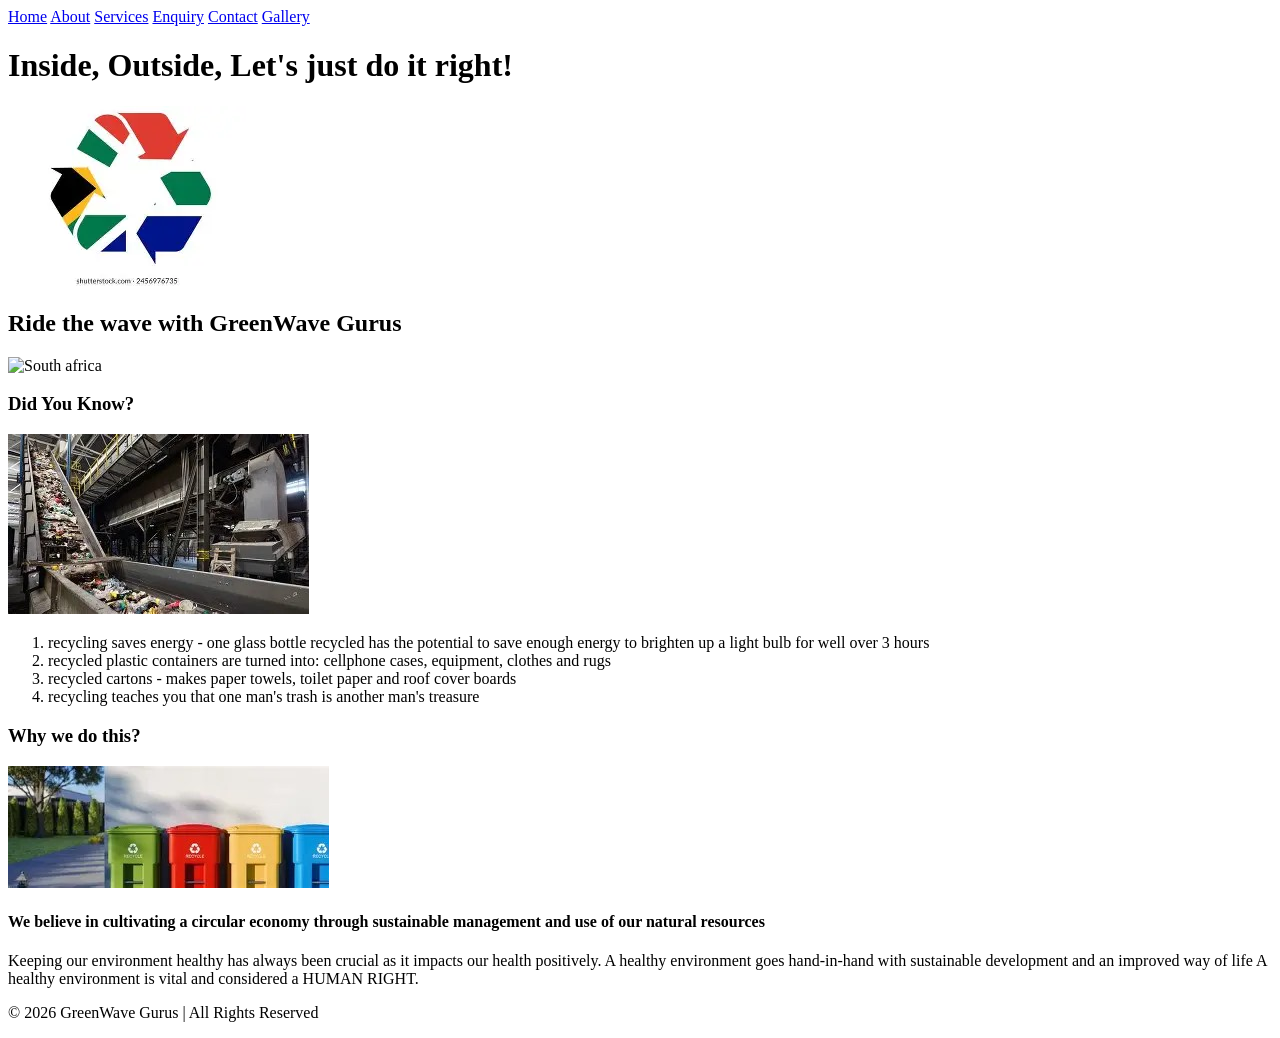
==== index.html @ 787d03be "first commit" ====
<!DOCTYPE html>
<html lang="en">
<head>
    <meta charset="UTF-8">
    <meta name="viewport" content="width=device-width, initial-scale=1.0">
    <title>GreenWave Gurus</title>
</head>
<body>
    
        <header>
       <nav>
    <a href="index.html">Home</a> 
    <a href="about.html">About</a>
    <a href="services.html">Services</a>
    <a href="enquiry.html">Enquiry</a>
    <a href="contact.html">Contact</a>
    <a href="images.html">Gallery</a>

</nav> 
</header>
   

<h1>Inside, Outside, Let's just do it right!</h1>
 <img src="images/logo2.jpg" alt="logo">
<h2>Ride the wave with GreenWave Gurus</h2>
 <img src="SouthAfrica.jpg" alt="South africa">
<h3>Did You Know?</h3>
<img src="images/factory.jpg" alt="factory">
<ol>
    <li>recycling saves energy - one glass bottle recycled has the potential to save enough energy to brighten up
        a light bulb for well over 3 hours
    </li>
    <li>recycled plastic containers are turned into: cellphone cases, equipment, clothes and rugs</li>
    <li>recycled cartons - makes paper towels, toilet paper and roof cover boards</li>
     <li>recycling teaches you that one man's trash is another man's treasure</li>
</ol>
<h3>Why we do this?</h3>
    <img src="images/recyclingbins.jpg" alt="recyclingbins">

<h4>We believe in cultivating a circular economy through sustainable management and use of our natural resources</h4>
<p>Keeping our environment healthy has always been crucial as it impacts our health positively. A healthy environment goes hand-in-hand with sustainable development and an improved way of life
    A healthy environment is vital and considered a HUMAN RIGHT.
</p>

<footer><p>&copy; 2026 GreenWave Gurus | All Rights Reserved</p></footer>




</body>
</html>
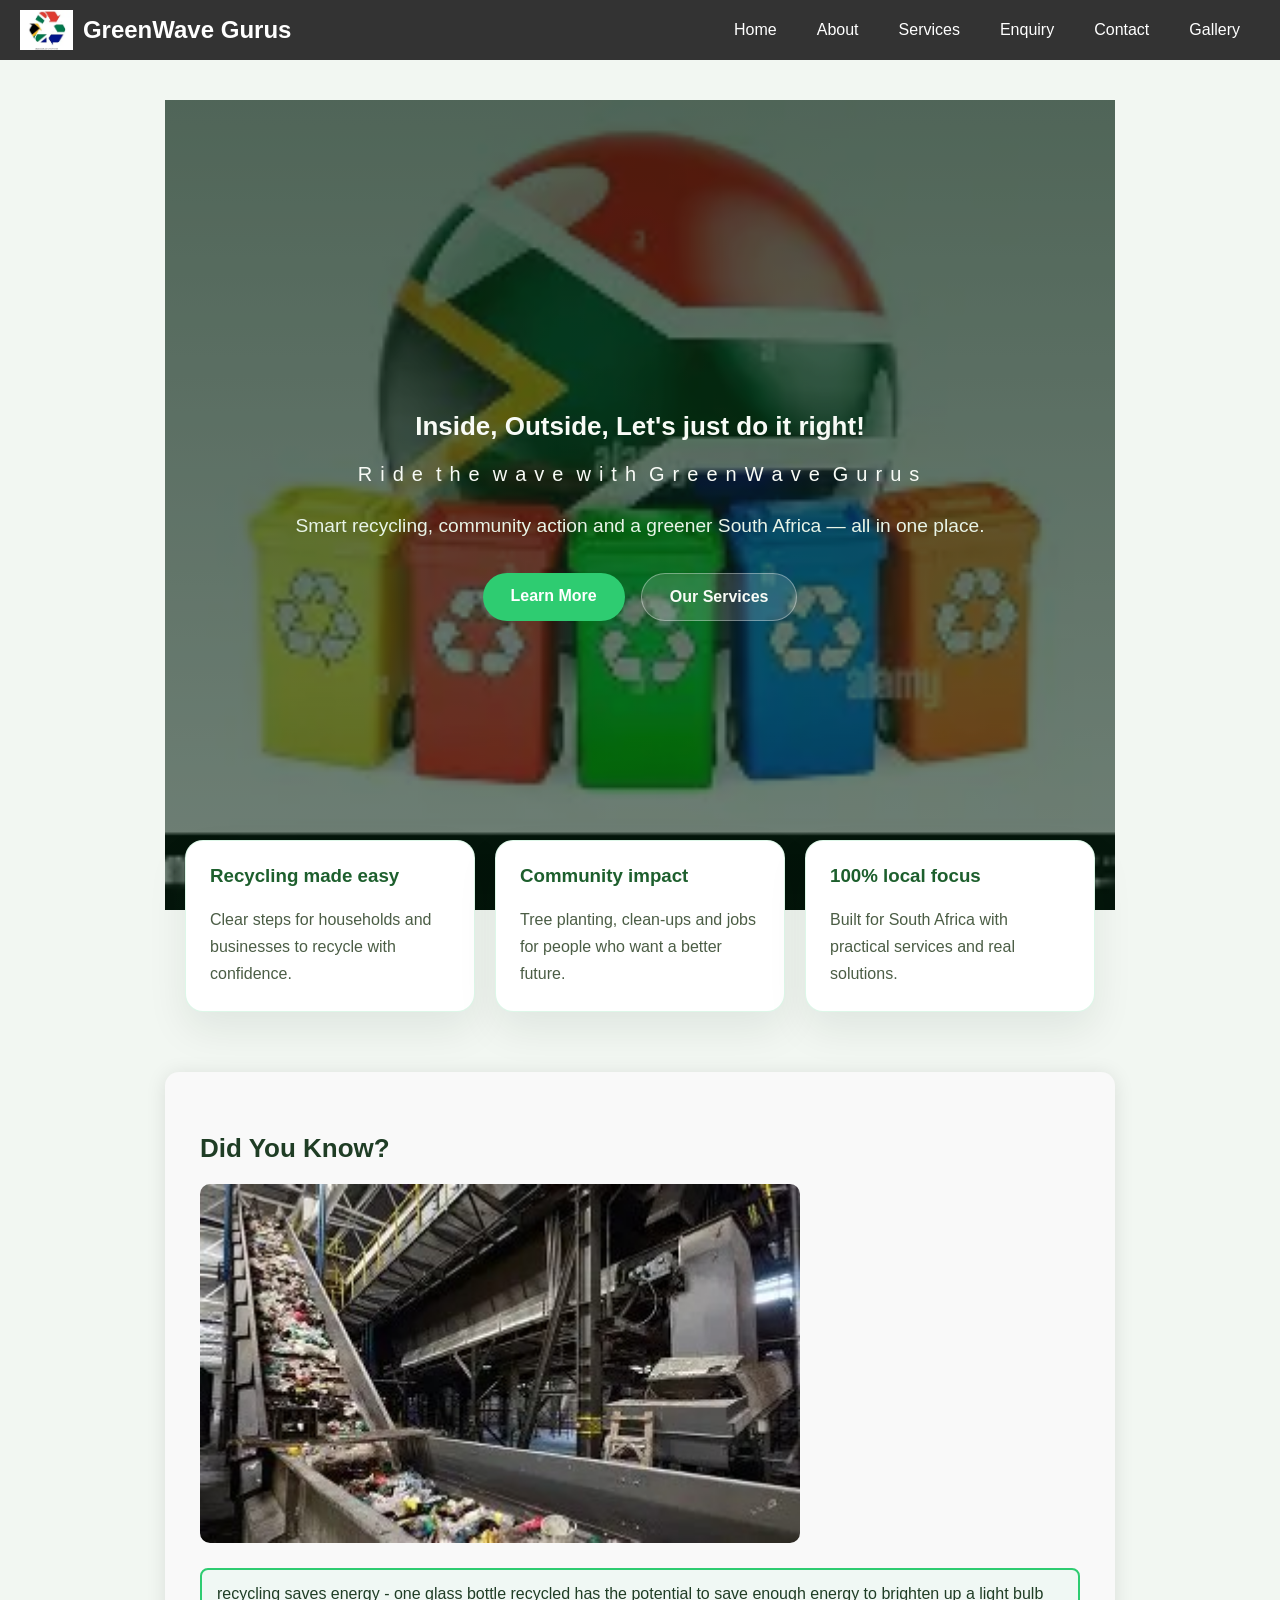
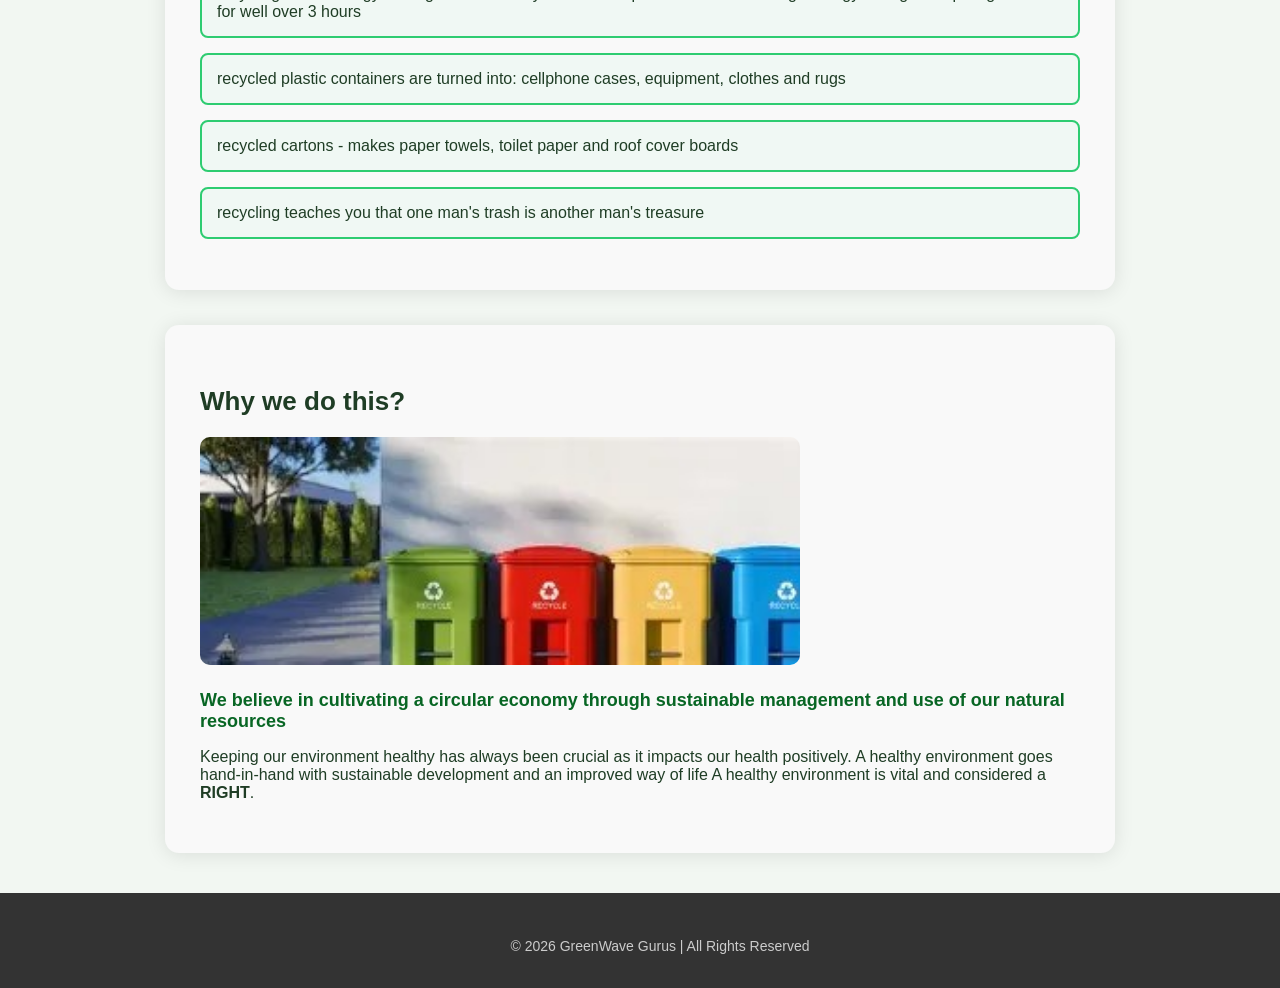
==== commit cf4d60bf: "update changes" ====
--- a/index.html
+++ b/index.html
@@ -3,46 +3,93 @@
 <head>
     <meta charset="UTF-8">
     <meta name="viewport" content="width=device-width, initial-scale=1.0">
+    <link rel="stylesheet" href="css/style.css">
     <title>GreenWave Gurus</title>
 </head>
 <body>
     
-        <header>
-       <nav>
-    <a href="index.html">Home</a> 
-    <a href="about.html">About</a>
-    <a href="services.html">Services</a>
-    <a href="enquiry.html">Enquiry</a>
-    <a href="contact.html">Contact</a>
-    <a href="images.html">Gallery</a>
+       <header>
+<nav class="navbar">
+    <div class="logo">
+        <img src="images/logo2.jpg" alt="logo">
+        <span>GreenWave Gurus</span>
+    </div>
+    <ul class="nav-links">
+        <li><a href="index.html">Home</a></li>
+        <li><a href="about.html">About</a></li>
+        <li><a href="services.html">Services</a></li>
+        <li><a href="enquiry.html">Enquiry</a></li>
+        <li><a href="contact.html">Contact</a></li>
+        <li><a href="images.html">Gallery</a></li>
+    </ul>
+</nav>
+</header>
 
-</nav> 
-</header>
-   
+<main class="container">
+<section class="hero">
+    <div class="hero-content">
+       <h1><strong>Inside, Outside, Let's just do it right!</strong></h1>
 
-<h1>Inside, Outside, Let's just do it right!</h1>
- <img src="images/logo2.jpg" alt="logo">
-<h2>Ride the wave with GreenWave Gurus</h2>
- <img src="SouthAfrica.jpg" alt="South africa">
-<h3>Did You Know?</h3>
-<img src="images/factory.jpg" alt="factory">
-<ol>
-    <li>recycling saves energy - one glass bottle recycled has the potential to save enough energy to brighten up
-        a light bulb for well over 3 hours
-    </li>
-    <li>recycled plastic containers are turned into: cellphone cases, equipment, clothes and rugs</li>
-    <li>recycled cartons - makes paper towels, toilet paper and roof cover boards</li>
-     <li>recycling teaches you that one man's trash is another man's treasure</li>
-</ol>
-<h3>Why we do this?</h3>
-    <img src="images/recyclingbins.jpg" alt="recyclingbins">
+        <h2 class="wavy-text">
+            <span>R</span><span>i</span><span>d</span><span>e</span><span> </span>
+            <span>t</span><span>h</span><span>e</span><span> </span><span>w</span>
+            <span>a</span><span>v</span><span>e</span><span> </span><span>w</span>
+            <span>i</span><span>t</span><span>h</span><span> </span><span>G</span>
+            <span>r</span><span>e</span><span>e</span><span>n</span><span>W</span>
+            <span>a</span><span>v</span><span>e</span><span> </span><span>G</span>
+            <span>u</span><span>r</span><span>u</span><span>s</span>
+        </h2>
 
-<h4>We believe in cultivating a circular economy through sustainable management and use of our natural resources</h4>
+        <p class="hero-subtitle">
+            Smart recycling, community action and a greener South Africa — all in one place.
+        </p>
+
+        <div class="hero-buttons">
+            <a href="about.html" class="btn btn-primary">Learn More</a>
+            <a href="services.html" class="btn btn-secondary">Our Services</a>
+        </div>
+    </div>
+</section>
+
+<section class="hero-cards">
+    <article class="feature-card">
+        <h3>Recycling made easy</h3>
+        <p>Clear steps for households and businesses to recycle with confidence.</p>
+    </article>
+    <article class="feature-card">
+        <h3>Community impact</h3>
+        <p>Tree planting, clean-ups and jobs for people who want a better future.</p>
+    </article>
+    <article class="feature-card">
+        <h3>100% local focus</h3>
+        <p>Built for South Africa with practical services and real solutions.</p>
+    </article>
+</section>
+<section class="content-card">
+    <h3>Did You Know?</h3>
+<img src="images/factory.jpg" alt="factory" class="section-img">
+  
+<ul class="facts-list">
+            <li class="fact-item">recycling saves energy - one glass bottle recycled has the potential to save enough energy to brighten up a light bulb for well over 3 hours</li>
+            <li class="fact-item">recycled plastic containers are turned into: cellphone cases, equipment, clothes and rugs</li>
+            <li class="fact-item">recycled cartons - makes paper towels, toilet paper and roof cover boards</li>
+            <li class="fact-item">recycling teaches you that one man's trash is another man's treasure</li>
+</ul>
+ 
+</section>
+<section class="content-card">
+    <h3>Why we do this?</h3>
+    <img src="images/recyclingbins.jpg" alt="recycling bins" class="section-img">
+
+<p class="highlight">We believe in cultivating a circular economy through sustainable management and use of our natural resources</p>
 <p>Keeping our environment healthy has always been crucial as it impacts our health positively. A healthy environment goes hand-in-hand with sustainable development and an improved way of life
-    A healthy environment is vital and considered a HUMAN RIGHT.
+    A healthy environment is vital and considered a <strong>RIGHT</strong>.
 </p>
-
-<footer><p>&copy; 2026 GreenWave Gurus | All Rights Reserved</p></footer>
+</section>
+</main>
+<footer>
+    <p class="copyright">&copy; 2026 GreenWave Gurus | All Rights Reserved</p>
+</footer>
 
 
 
--- a/css/style.css
+++ b/css/style.css
@@ -0,0 +1,878 @@
+/*GLOBAL STYLES*/
+
+body {
+    margin: 0;
+    font-family: Arial, sans-serif;
+}
+nav {
+    background-color:#333;
+    padding: 15px;
+}
+nav a {
+    color: white;
+    text-decoration: none;
+    margin-right: 20px;
+}
+.navbar {
+    display: flex;
+    justify-content: space-between;
+    align-items: center;
+    background-color: #333;
+    padding: 10px 20px;
+}
+.logo {
+    display: flex;
+    align-items: center;
+    gap: 10px;
+}
+.logo img {
+    height: 40px;
+    width: auto
+}
+.logo span {
+    color: white;
+    font-size: 1.5em;
+    font-weight: bold;
+}
+.nav-links {
+    display: flex;
+    list-style: none;
+    gap: 20px;
+    margin: 0;
+    padding: 0;
+}
+.nav-links a {
+    color: white;
+    text-decoration: none;
+    font-size: 16px;
+}
+.nav-links a:hover {
+    color: lightgreen
+}
+footer {
+    background-color: #333;
+    color: white;
+    text-align: center;
+    padding: 20px;
+
+    width: 100%;
+    bottom: 0;
+}
+.copyright {
+   text-align: center;
+   margin-top: 15px;
+   font-size: 14px;
+   color:#ccc;
+
+padding-top: 10px;
+}
+/*HOME PAGE STYLES*/
+.container {
+    max-width: 950px;
+    margin: 40px auto;
+    padding: 0 20px;
+}
+body {
+    margin: 0;
+    font-family: "Segoe UI", Tahoma, Geneva, Verdana, sans-serif;
+    background: #f2f7f2;
+    color: #1f3d25;
+}
+
+.hero {
+    min-height: 90vh;
+    display: flex;
+    align-items: center;
+    justify-content: center;
+    padding: 0 20px;
+    background: linear-gradient(180deg, rgba(10, 45, 22, 0.55), rgba(10, 45, 22, 0.35)),
+                url("../images/SouthAfrica.jpg") center/cover no-repeat;
+    position: relative;
+}
+
+.hero::before {
+    content: "";
+    position: absolute;
+    inset: 0;
+    background: rgba(5, 30, 15, 0.35);
+    z-index: 0;
+}
+
+.hero-content {
+    position: relative;
+    z-index: 1;
+    text-align: center;
+    max-width: 950px;
+    color: #f8fbf6;
+}
+
+.hero-subtitle {
+    font-size: 1.2rem;
+    margin: 20px auto 30px;
+    max-width: 730px;
+    line-height: 1.7;
+    color: #e8f4e7;
+}
+
+.hero-buttons {
+    display: flex;
+    flex-wrap: wrap;
+    justify-content: center;
+    gap: 16px;
+}
+
+.btn {
+    display: inline-block;
+    padding: 14px 28px;
+    border-radius: 999px;
+    text-decoration: none;
+    font-weight: 700;
+    transition: transform 0.25s ease, background 0.25s ease, color 0.25s ease;
+}
+
+.btn-primary {
+    background: #2ecc71;
+    color: #fff;
+}
+
+.btn-secondary {
+    background: rgba(255, 255, 255, 0.15);
+    color: #f8fbf6;
+    border: 1px solid rgba(255, 255, 255, 0.35);
+}
+
+.btn:hover {
+    transform: translateY(-2px);
+}
+
+.hero-cards {
+    display: grid;
+    grid-template-columns: repeat(auto-fit, minmax(240px, 1fr));
+    gap: 20px;
+    max-width: 1200px;
+    margin: -70px auto 60px;
+    padding: 0 20px;
+    z-index: 1;
+    position: relative;
+}
+
+.feature-card {
+    background: #ffffff;
+    padding: 24px;
+    border-radius: 18px;
+    box-shadow: 0 18px 40px rgba(15, 40, 20, 0.08);
+    border: 1px solid rgba(46, 204, 113, 0.16);
+}
+
+.feature-card h3 {
+    margin-top: 0;
+    color: #1d5f2d;
+}
+
+.feature-card p {
+    margin: 12px 0 0;
+    line-height: 1.7;
+    color: #4b5d45;
+}
+
+.wavy-text {
+    display: inline-flex;
+    flex-wrap: wrap;
+    justify-content: center;
+    font-size: clamp(2rem, 4vw, 4rem);
+    letter-spacing: 0.12em;
+    line-height: 1.1;
+}
+
+.wavy-text span {
+    display: inline-block;
+    animation: wave 1.2s ease-in-out infinite;
+}
+
+.wavy-text span:nth-child(odd) {
+    animation-delay: 0.1s;
+}
+
+@keyframes wave {
+    0%, 100% { transform: translateY(0); }
+    50% { transform: translateY(-12px); }
+}
+
+
+.hero h1,
+.hero .wavy-text {
+    position: relative;
+    z-index: 1;
+}
+
+.hero h2 {
+    font-size: 20px;
+    margin-bottom: 25px;
+    font-weight: normal;
+}
+.hero img {
+    width: 60%;
+    max-width: 400px;
+    border-radius: 12px;
+    box-shadow: 0 4px 15px 
+    rgba(0, 0, 0, 0.1);
+
+}
+.content-card {
+    background-color: #f9f9f9;
+    padding: 35px;
+    margin-bottom: 35px;
+    border-radius: 14px;
+    box-shadow: 0 2px 20px 
+    rgba(0, 0, 0, 0.1);
+}
+.content-card h3 {
+    font-size: 26px;
+    margin-bottom: 20px;   
+}
+
+.section-img {
+    width: 100%;
+    max-width: 600px;
+    display: block;
+    margin: 15px 0 25px 0;
+    border-radius: 10px;
+}
+.highlight {
+    font-size: 18px;
+    font-weight: bold;
+    color: #086624;
+    margin-bottom: 15px;
+}
+.hero h1 {
+    font-size: 26px; 
+}
+.facts-list {
+    list-style: none;
+    padding: 0;
+    display: flex;
+    flex-direction: column;
+    gap: 15px;
+}
+
+.fact-item {
+    border: 2px solid #2ecc71;
+    border-radius: 8px;
+    padding: 15px;
+    background-color: #f0f8f4;
+    transition: all 0.3s ease;
+    cursor: pointer;
+}
+
+.fact-item:hover {
+    transform: translateX(15px);
+    box-shadow: -5px 5px 15px rgba(0, 0, 0, 0.15);
+    border-color: #27ae60;
+}
+
+.wavy-text {
+    font-size: 2.5em;
+    font-weight: bold;
+    letter-spacing: 3px;
+    display: flex;
+    justify-content: center;
+    gap: 5px;
+}
+
+.wavy-text span {
+    display: inline-block;
+    animation: wave 0.6s ease-in-out infinite;
+}
+
+.wavy-text span:nth-child(1) { animation-delay: 0s; }
+.wavy-text span:nth-child(2) { animation-delay: 0.1s; }
+.wavy-text span:nth-child(3) { animation-delay: 0.2s; }
+.wavy-text span:nth-child(4) { animation-delay: 0.3s; }
+.wavy-text span:nth-child(5) { animation-delay: 0.4s; }
+.wavy-text span:nth-child(6) { animation-delay: 0.5s; }
+.wavy-text span:nth-child(7) { animation-delay: 0.6s; }
+.wavy-text span:nth-child(8) { animation-delay: 0.7s; }
+.wavy-text span:nth-child(9) { animation-delay: 0.8s; }
+.wavy-text span:nth-child(10) { animation-delay: 0.9s; }
+.wavy-text span:nth-child(11) { animation-delay: 1s; }
+.wavy-text span:nth-child(12) { animation-delay: 1.1s; }
+.wavy-text span:nth-child(13) { animation-delay: 1.2s; }
+.wavy-text span:nth-child(14) { animation-delay: 1.3s; }
+.wavy-text span:nth-child(15) { animation-delay: 1.4s; }
+.wavy-text span:nth-child(16) { animation-delay: 1.5s; }
+.wavy-text span:nth-child(17) { animation-delay: 1.6s; }
+.wavy-text span:nth-child(18) { animation-delay: 1.7s; }
+.wavy-text span:nth-child(19) { animation-delay: 1.8s; }
+.wavy-text span:nth-child(20) { animation-delay: 1.9s; }
+.wavy-text span:nth-child(21) { animation-delay: 2s; }
+.wavy-text span:nth-child(22) { animation-delay: 2.1s; }
+.wavy-text span:nth-child(23) { animation-delay: 2.2s; }
+.wavy-text span:nth-child(24) { animation-delay: 2.3s; }
+.wavy-text span:nth-child(25) { animation-delay: 2.4s; }
+
+@keyframes wave {
+    0%, 100% { transform: translateY(0px); }
+    50% { transform: translateY(-15px); }
+}
+
+/*ABOUT PAGE STYLES*/
+.about-page {
+  max-width: 1000px;
+  margin: 0 auto;
+  padding: 30px 20px 60px;
+  color: #333;
+}
+
+.about-hero {
+  background: linear-gradient(180deg, rgba(10, 70, 30, 0.9), rgba(10, 70, 30, 0.7)),
+              url("../images/SouthAfrica.jpg") center/cover no-repeat;
+  border-radius: 18px;
+  padding: 50px 30px;
+  color: white;
+  margin-bottom: 30px;
+}
+
+.about-hero .hero-copy {
+  max-width: 760px;
+  margin: 0 auto;
+}
+
+.about-content {
+  display: grid;
+  gap: 24px;
+}
+
+.card {
+  background: #ffffff;
+  border-radius: 18px;
+  padding: 24px;
+  box-shadow: 0 12px 30px rgba(0, 0, 0, 0.08);
+  border: 1px solid rgba(34, 139, 34, 0.12);
+}
+
+.card h2 {
+  margin-top: 0;
+  color: #1d5f2d;
+}
+
+.about-img {
+  width: 100%;
+  border-radius: 12px;
+  margin: 16px 0;
+  display: block;
+}
+
+.laws .law-list {
+  list-style: none;
+  padding: 0;
+  margin: 0;
+}
+
+.law-list li {
+  margin-bottom: 22px;
+  padding-left: 0;
+}
+
+.law-list strong {
+  display: block;
+  font-size: 1rem;
+  color: #196127;
+  margin-bottom: 6px;
+}
+
+.law-list p {
+  margin: 0;
+  line-height: 1.7;
+  color: #4a4a4a;
+}
+
+/* Flip-card styles for Key Legislation */
+.flip-grid {
+    display: grid;
+    grid-template-columns: repeat(auto-fit, minmax(220px, 1fr));
+    gap: 16px;
+    margin-top: 16px;
+}
+.flip-card {
+    perspective: 1000px;
+    cursor: pointer;
+}
+.flip-card-inner {
+    position: relative;
+    width: 100%;
+    height: 160px;
+    transition: transform 0.6s cubic-bezier(.2,.9,.3,1);
+    transform-style: preserve-3d;
+}
+.flip-card:focus .flip-card-inner,
+.flip-card:hover .flip-card-inner,
+.flip-card:focus-within .flip-card-inner {
+    transform: rotateY(180deg);
+}
+.flip-card-front,
+.flip-card-back {
+    position: absolute;
+    inset: 0;
+    backface-visibility: hidden;
+    border-radius: 12px;
+    display: flex;
+    align-items: center;
+    justify-content: center;
+    padding: 16px;
+    box-shadow: 0 8px 20px rgba(0,0,0,0.08);
+}
+.flip-card-front {
+    background: #ffffff;
+    color: #196127;
+    border: 1px solid rgba(34,139,34,0.08);
+}
+.flip-card-back {
+    background: linear-gradient(180deg, #2ecc71, #27ae60);
+    color: #fff;
+    transform: rotateY(180deg);
+    text-align: center;
+}
+.flip-card h3 {
+    margin: 0;
+    font-size: 1rem;
+    text-align: center;
+    padding: 0 8px;
+}
+.flip-card-back p {
+    margin: 0;
+    font-size: 0.95rem;
+    line-height: 1.4;
+}
+
+
+/*SERVICES PAGE STYLES*/
+
+.services-page {
+    max-width: 1100px;
+    margin: 0 auto;
+    padding: 30px 20px 60px;
+    color: #333;
+}
+
+.services-page h1 {
+    text-align: center;
+    color: #1d5f2d;
+    margin-bottom: 30px;
+}
+
+.service-grid {
+    display: grid;
+    gap: 24px;
+    grid-template-columns: repeat(auto-fit, minmax(280px, 1fr));
+    margin-bottom: 50px;
+}
+
+.service-card {
+    background: #ffffff;
+    border-radius: 12px;
+    padding: 24px;
+    box-shadow: 0 8px 20px rgba(0, 0, 0, 0.08);
+    border: 1px solid rgba(34, 139, 34, 0.15);
+}
+
+.service-card h2 {
+    margin-top: 0;
+    color: #1d5f2d;
+    font-size: 1.3em;
+}
+
+.service-card p {
+    line-height: 1.6;
+    color: #555;
+}
+
+.service-card ul {
+    padding-left: 20px;
+}
+
+.service-card li {
+    margin-bottom: 8px;
+    color: #555;
+}
+
+.service-img {
+    width: 100%;
+    border-radius: 8px;
+    margin: 15px 0;
+    display: block;
+}
+
+.engagement-section {
+    max-width: 900px;
+    margin: 0 auto;
+}
+
+.engagement-section h1 {
+    margin-top: 40px;
+}
+
+.engagement-img {
+    width: 100%;
+    border-radius: 12px;
+    margin-bottom: 30px;
+    display: block;
+}
+
+.engagement-card {
+    background: #f9f9f9;
+    border-radius: 12px;
+    padding: 24px;
+    margin-bottom: 20px;
+    border-left: 4px solid #2ecc71;
+}
+
+.engagement-card h2 {
+    color: #1d5f2d;
+    margin-top: 0;
+}
+
+.engagement-card p {
+    color: #555;
+    line-height: 1.6;
+}
+
+/*ENQUIRY PAGE STYLES*/
+
+.enquiry-page {
+    max-width: 1100px;
+    margin: 0 auto;
+    padding: 30px 20px 60px;
+    color: #333;
+}
+
+.enquiry-hero {
+    background: linear-gradient(180deg, rgba(10, 70, 30, 0.9), rgba(10, 70, 30, 0.75)),
+                url("../images/SouthAfrica.jpg") center/cover no-repeat;
+    border-radius: 18px;
+    padding: 50px 30px;
+    color: white;
+    margin-bottom: 40px;
+    text-align: center;
+}
+
+.enquiry-hero .hero-copy {
+    max-width: 780px;
+    margin: 0 auto;
+}
+
+.enquiry-content {
+    display: grid;
+    grid-template-columns: 1fr 1fr;
+    gap: 30px;
+}
+
+.enquiry-form-card {
+    background: #ffffff;
+    border-radius: 12px;
+    padding: 30px;
+    box-shadow: 0 8px 20px rgba(0, 0, 0, 0.08);
+    border: 1px solid rgba(34, 139, 34, 0.15);
+}
+
+.enquiry-form-card h2 {
+    margin-top: 0;
+    color: #1d5f2d;
+}
+
+.form-group {
+    margin-bottom: 18px;
+}
+
+.form-group label {
+    display: block;
+    margin-bottom: 6px;
+    font-weight: 600;
+    color: #333;
+}
+
+.form-group input,
+.form-group textarea {
+    width: 100%;
+    padding: 10px;
+    border: 1px solid #ddd;
+    border-radius: 6px;
+    font-family: inherit;
+    font-size: 0.95em;
+}
+
+.form-group input:focus,
+.form-group textarea:focus {
+    outline: none;
+    border-color: #2ecc71;
+    box-shadow: 0 0 5px rgba(46, 204, 113, 0.3);
+}
+
+.submit-btn {
+    width: 100%;
+    padding: 12px;
+    background: #2ecc71;
+    color: white;
+    border: none;
+    border-radius: 6px;
+    font-size: 1em;
+    font-weight: 600;
+    cursor: pointer;
+   
+    
+}
+
+.submit-btn:hover {
+    background: #27ae60;
+}
+
+.enquiry-info {
+    display: flex;
+    flex-direction: column;
+    gap: 20px;
+}
+
+.info-card {
+    background: #ffffff;
+    border-radius: 12px;
+    padding: 20px;
+    box-shadow: 0 8px 20px rgba(0, 0, 0, 0.08);
+    border: 1px solid rgba(34, 139, 34, 0.15);
+}
+
+.info-card h3 {
+    margin-top: 0;
+    color: #1d5f2d;
+}
+
+.info-card p {
+    margin: 8px 0;
+    color: #555;
+    line-height: 1.6;
+}
+
+.info-card ul {
+    padding-left: 20px;
+    margin: 10px 0;
+}
+
+.info-card li {
+    margin-bottom: 8px;
+    color: #555;
+}
+
+@media (max-width: 768px) {
+    .enquiry-content {
+        grid-template-columns: 1fr;
+    }
+}
+.faq-section {
+    max-width: 900px;
+    margin: 60px auto 0;
+    padding: 40px 20px;
+}
+
+.faq-section h2 {
+    text-align: center;
+    color: #1d5f2d;
+    margin-bottom: 30px;
+    font-size: 2em;
+}
+
+.faq-container {
+    display: grid;
+    gap: 20px;
+}
+
+.faq-item {
+    background: #f9f9f9;
+    border-radius: 12px;
+    padding: 20px;
+    border-left: 4px solid #2ecc71;
+}
+
+.faq-item h3 {
+    margin-top: 0;
+    color: #1d5f2d;
+    font-size: 1.1em;
+}
+
+.faq-item p {
+    margin: 10px 0 0;
+    color: #555;
+    line-height: 1.6;
+}
+
+/*CONTACT PAGE STYLES*/
+
+.contact-page {
+    max-width: 1200px;
+    margin: 0 auto;
+    padding: 30px 20px 60px;
+    color: #333;
+}
+
+.contact-hero {
+    background: linear-gradient(180deg, rgba(10, 70, 30, 0.9), rgba(10, 70, 30, 0.75)),
+                url("../images/SouthAfrica.jpg") center/cover no-repeat;
+    border-radius: 18px;
+    padding: 50px 30px;
+    color: white;
+    margin-bottom: 40px;
+    text-align: center;
+}
+
+.contact-hero .hero-copy {
+    max-width: 780px;
+    margin: 0 auto;
+}
+
+.contact-content {
+    margin-bottom: 60px;
+}
+
+.contact-info {
+    display: grid;
+    grid-template-columns: repeat(auto-fit, minmax(300px, 1fr));
+    gap: 24px;
+}
+
+.info-card {
+    background: #ffffff;
+    border-radius: 12px;
+    padding: 24px;
+    box-shadow: 0 8px 20px rgba(0, 0, 0, 0.08);
+    border: 1px solid rgba(34, 139, 34, 0.15);
+}
+
+.info-card h2 {
+    margin-top: 0;
+    color: #1d5f2d;
+    font-size: 1.3em;
+}
+
+.info-card p {
+    margin: 8px 0;
+    line-height: 1.6;
+    color: #555;
+}
+
+.info-card a {
+    color: #2ecc71;
+    text-decoration: none;
+    font-weight: 600;
+}
+
+.info-card a:hover {
+    text-decoration: underline;
+}
+
+.social-links {
+    list-style: none;
+    padding: 0;
+    margin: 10px 0 0;
+}
+
+.social-links li {
+    margin-bottom: 8px;
+}
+
+.social-links a {
+    color: #2ecc71;
+    text-decoration: none;
+}
+
+.social-links a:hover {
+    text-decoration: underline;
+}
+
+.dropoff-section {
+    margin-top: 60px;
+}
+
+.dropoff-section h2 {
+    text-align: center;
+    color: #1d5f2d;
+    margin-bottom: 12px;
+    font-size: 2em;
+}
+
+.section-description {
+    text-align: center;
+    color: #666;
+    margin-bottom: 30px;
+    font-size: 1.05em;
+}
+
+.maps-grid {
+    display: grid;
+    grid-template-columns: repeat(auto-fit, minmax(320px, 1fr));
+    gap: 24px;
+}
+
+.map-card {
+    background: #ffffff;
+    border-radius: 12px;
+    overflow: hidden;
+    box-shadow: 0 8px 20px rgba(0, 0, 0, 0.08);
+    border: 1px solid rgba(34, 139, 34, 0.15);
+}
+
+.map-card h3 {
+    padding: 16px 20px;
+    margin: 0;
+    color: #1d5f2d;
+    background: #f9f9f9;
+    border-bottom: 2px solid #2ecc71;
+}
+
+.map-card iframe {
+    width: 100%;
+    height: 400px;
+    border: none;
+    display: block;
+}
+
+@media (max-width: 768px) {
+    .maps-grid {
+        grid-template-columns: 1fr;
+    }
+
+    .map-card iframe {
+        height: 300px;
+    }
+}
+
+/*GALLERY PAGE STYLES*/
+
+.gallery-page {
+    max-width: 1200px;
+    margin: 0 auto;
+    padding: 30px 20px 60px;
+}
+
+.gallery-page h1 {
+    text-align: center;
+    color: #1d5f2d;
+    margin-bottom: 40px;
+    font-size: 2.5em;
+}
+
+.gallery-grid {
+    display: grid;
+    grid-template-columns: repeat(auto-fit, minmax(250px, 1fr));
+    gap: 20px;
+}
+
+.gallery-grid img {
+    width: 100%;
+    height: 250px;
+    object-fit: cover;
+    border-radius: 12px;
+    box-shadow: 0 8px 20px rgba(0, 0, 0, 0.1);
+    transition: transform 0.3s ease, box-shadow 0.3s ease;
+}
+
+.gallery-grid img:hover {
+    transform: scale(1.05);
+    box-shadow: 0 12px 30px rgba(0, 0, 0, 0.15);
+}
